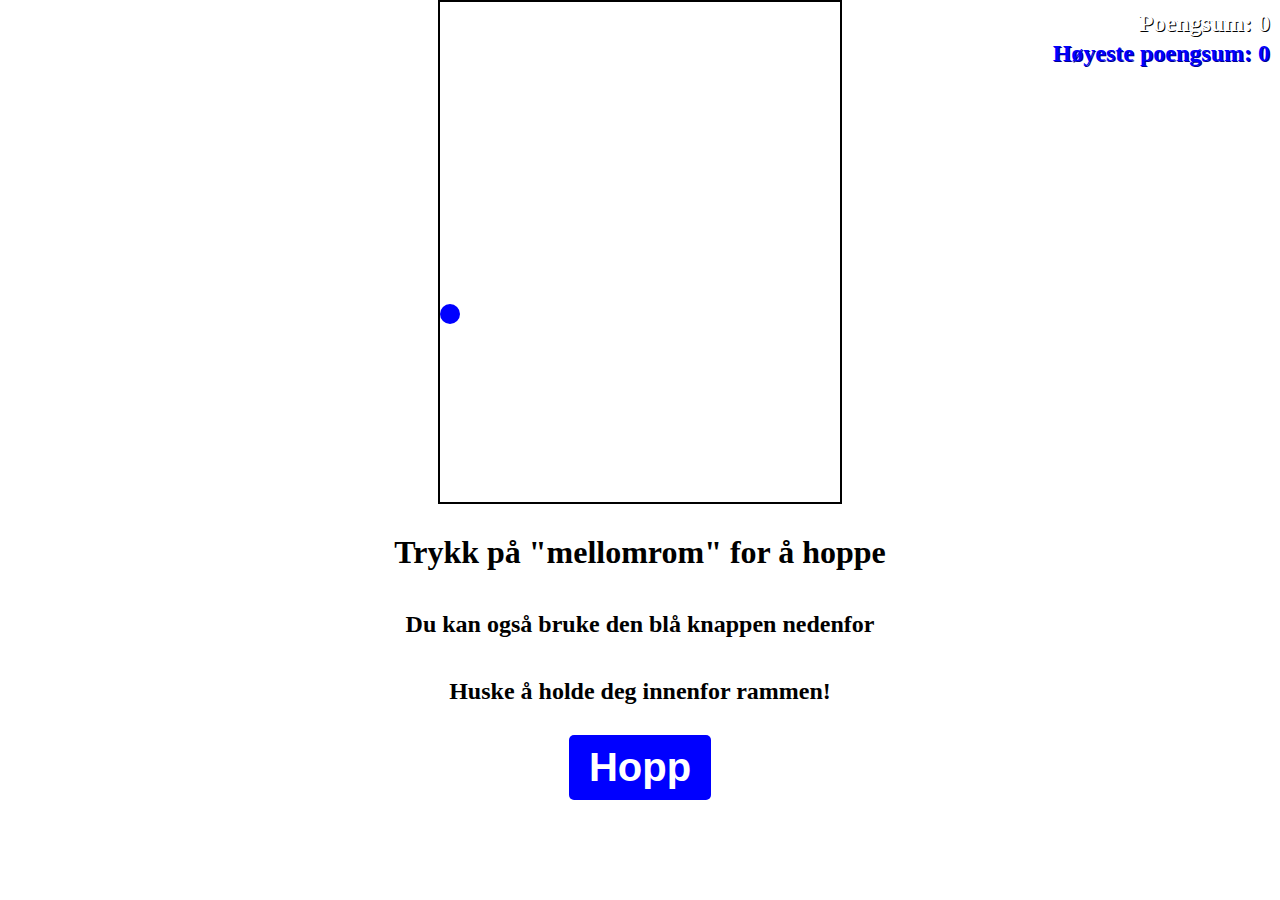
==== flappybird 2/index.html @ bc23aec0 "," ====
<!DOCTYPE html>
<html lang="no">
<head>
    <meta charset="UTF-8">
    <title>Flappy Bird</title>
    <link rel="stylesheet" href="style.css">
</head>
<body>

    <div id="game">
      <div id="block"></div>
      <div id="hole"></div>
      <div id="character"></div>
  
  
    </div>
    <h1>Trykk på "mellomrom" for å hoppe</h1>
    <h2>Du kan også bruke den blå knappen nedenfor</h2>

    <h2>Huske å holde deg innenfor rammen!</h2>
  
  
    <div id="highScore"></div>
    <div id="score">Poengsum: 0</div>
  
    <button id="jumpButton" onclick="jump()">Hopp</button>

    
  
  </body>

    
</body>
<script src="script.js"></script>
</html>
---- flappybird 2/style.css ----
*{
    padding: 0;
    margin: 0;
}

h1,h2{
    text-align: center;
    padding: 10px;
    margin: 20px;
}

#highScore {
    position: absolute;
    top: 40px;
    right: 10px;
    font-size: 24px;
    font-weight: bold;
    color: blue;
    text-shadow: 1px 1px darkblue;
}

#score {
    position: absolute;
    top: 10px;
    right: 10px;
    font-size: 24px;
    font-weight: bold;
    color: white;
    text-shadow: 1px 1px black;
  }
  


#game{
    width: 400px;
    height: 500px;
    border: 2px solid black; /* For å se rammen rundt */
    margin: auto;
    overflow: hidden;  /* Alt som er utenfor spillet blir skjult */
}
#block{
    width: 50px;
    height: 500px;
    background-color: lightgreen; 
    position: relative;
    left: 400px;
    animation: block 3s infinite linear; /* Slik at spillet går om og om igjen */
}
@keyframes block{  /* Starter til venstre og til slutt til høyre */
    0%{left:400px} 
    100%{left:-50px}
}
#hole{
    width: 50px;
    height: 150px;
    background-color: white; /* Endre denne til en annen farge for å se hvor det blir hvitt */
    position: relative;
    left: 400px;
    top: -500px;
    animation: block 3s infinite linear;
}
#character{ 
    width: 20px;
    height: 20px;
    background-color: blue;
    position: absolute;
    top: 100px;
    border-radius: 50%;
}

    #jumpButton {
        display: block;
        margin: 20px auto;
        padding: 10px 20px;
        font-size: 40px;
        font-weight: bold;
        background-color: blue;
        color: white;
        border: none;
        border-radius: 5px;
        cursor: pointer;

  }
  
  #jumpButton:hover {
    background-color: darkblue;
  }

  
  
/* Gjør nettsiden responsiv */
/* For skjermer som er mindre enn 600 piksler brede */
@media (max-width: 600px) {
    /* Reduser bredden på #game og sentrer den */
    #game {
      width: 90%;
      margin: auto;
    }
    
    /* Gjør #block og #hole mindre og sentrer dem */
    #block, #hole {
      width: 30px;
      left: 90%;
    }
    
    /* Juster størrelsen på karakteren */
    #character {
      width: 15px;
      height: 15px;
    }
  }
  
  /* For skjermer som er mellom 600 og 1200 piksler brede */
  @media (min-width: 600px) and (max-width: 1200px) {
    /* Reduser bredden på #game og sentrer den */
    #game {
      width: 80%;
      margin: auto;
    }
    
    /* Gjør #block og #hole mindre og sentrer dem */
    #block, #hole {
      width: 40px;
      left: 90%;
    }
    
    /* Juster størrelsen på karakteren */
    #character {
      width: 20px;
      height: 20px;
    }
  }
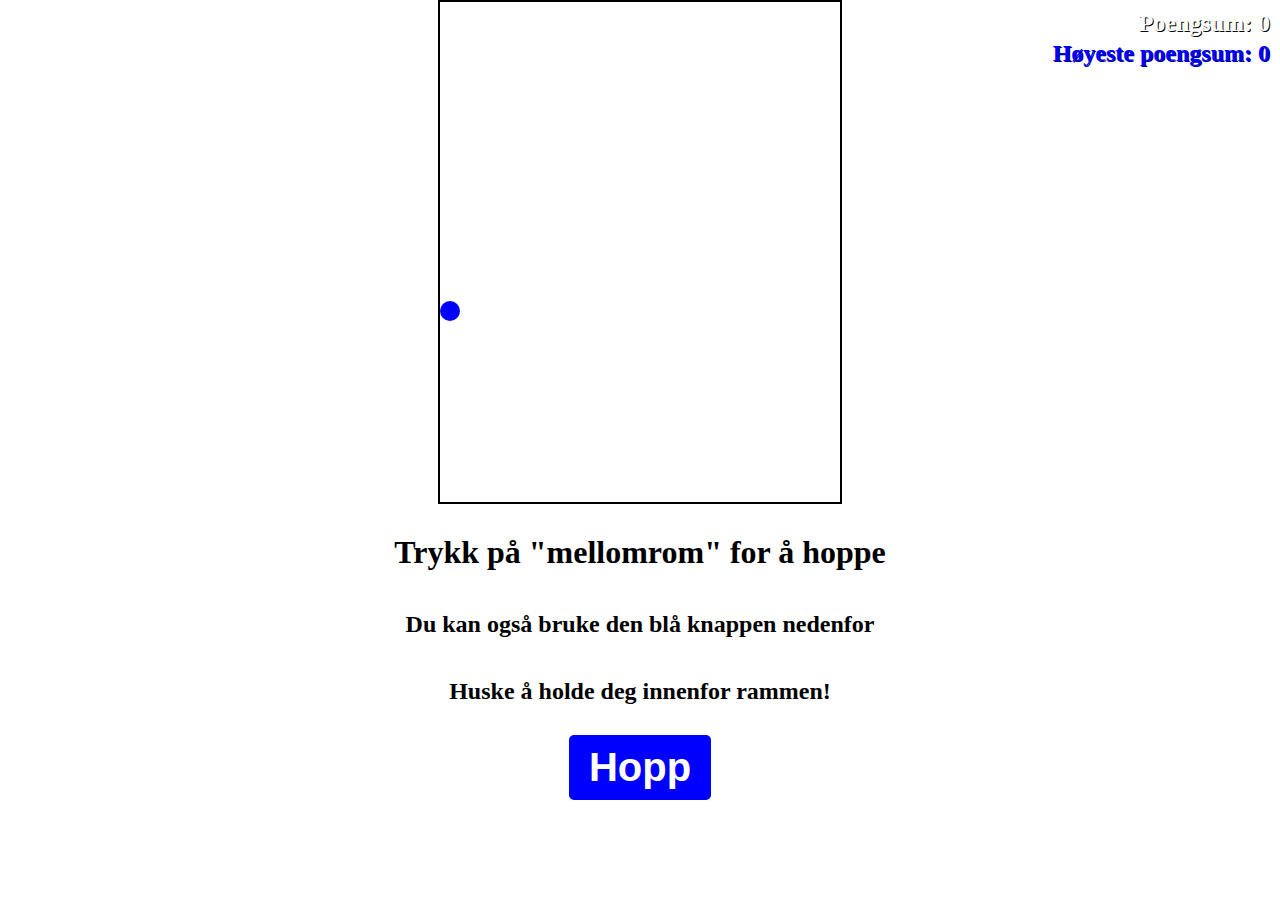
==== commit 3fc3ea1c: "." ====
--- a/flappybird 2/index.html
+++ b/flappybird 2/index.html
@@ -26,10 +26,6 @@
     <button id="jumpButton" onclick="jump()">Hopp</button>
 
     
-  
-  </body>
-
-    
 </body>
 <script src="script.js"></script>
 </html>